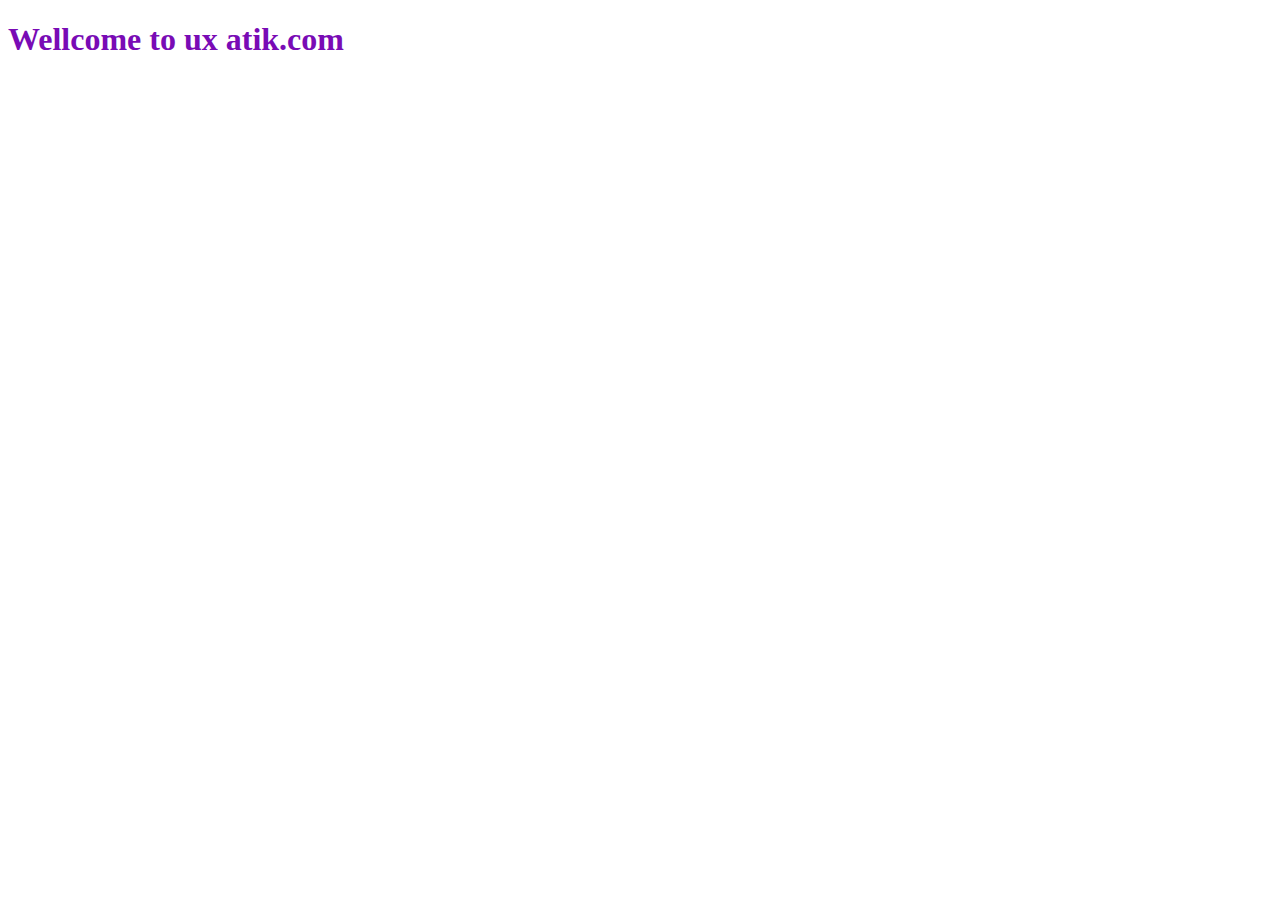
==== index.html @ 815eb7a7 "uxatik.com" ====
<!DOCTYPE html>
<html lang="en">

<head>
    <meta charset="UTF-8">
    <meta name="viewport" content="width=device-width, initial-scale=1.0">
    <meta http-equiv="X-UA-Compatible" content="ie=edge">
    <title>Welcome to uxatik.com</title>
    <link rel="stylesheet" href="./css/main.css">
</head>

<body>

    <h1 class="home-banner">Wellcome to ux atik.com</h1>

</body>

</html>
---- css/main.css ----
.home-banner {
  color: #790BB5;
  background: 0; }
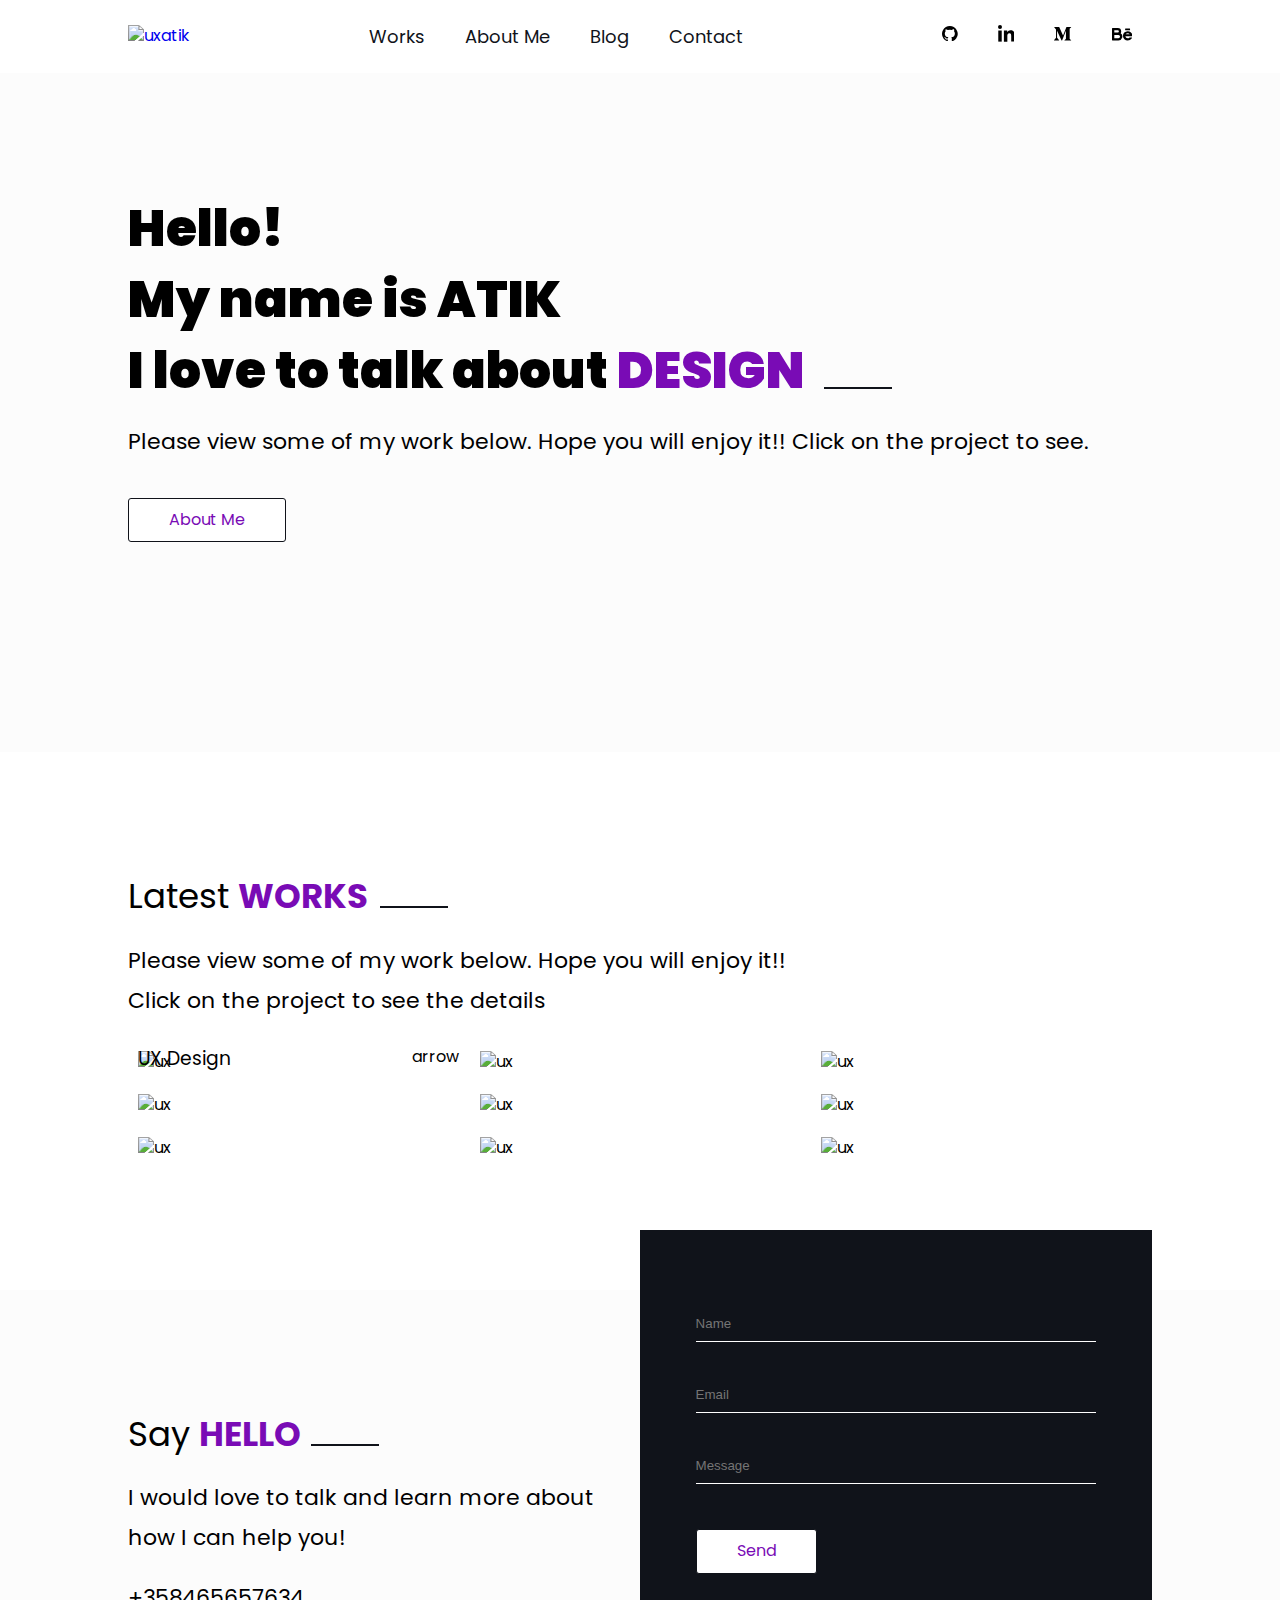
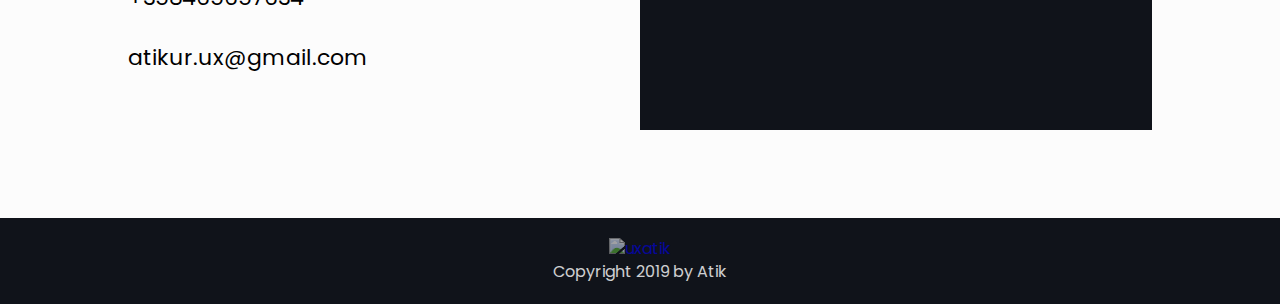
==== commit cc8fa1a2: "update contact section" ====
--- a/index.html
+++ b/index.html
@@ -6,13 +6,196 @@
     <meta name="viewport" content="width=device-width, initial-scale=1.0">
     <meta http-equiv="X-UA-Compatible" content="ie=edge">
     <title>Welcome to uxatik.com</title>
+    <link rel="stylesheet" href="./css/_basic-settings.css">
+    <link rel="stylesheet" href="./css/normalize.css">
     <link rel="stylesheet" href="./css/main.css">
+    <link href="https://fonts.googleapis.com/css?family=Poppins&display=swap" rel="stylesheet">
 </head>
 
 <body>
-
-    <h1 class="home-banner">Wellcome to ux atik.com</h1>
-
+    <div class="wrapper">
+        <header class="header-section">
+            <div class="container">
+                <nav class="nav-bar">
+                    <div class="nav-bar__logo"> <a href="index.html"><img src="./img/logo.svg" alt="uxatik"></a> </div>
+                    <ul class="nav-bar__main-nav">
+                        <li><a href="">Works</a></li>
+                        <li><a href="">About Me</a></li>
+                        <li><a href="">Blog</a></li>
+                        <li><a href="">Contact</a></li>
+                    </ul>
+                    <ul class="nav-bar__social">
+                        <li><a href=""><svg xmlns="http://www.w3.org/2000/svg" width="15.677" height="15.293"
+                                    viewBox="0 0 15.677 15.293">
+                                    <path
+                                        d="M14.625,9.269a7.8,7.8,0,0,0-2.852-2.853A7.667,7.667,0,0,0,7.838,5.365,7.667,7.667,0,0,0,3.9,6.416,7.8,7.8,0,0,0,1.051,9.269,7.667,7.667,0,0,0,0,13.2a7.617,7.617,0,0,0,1.5,4.608,7.677,7.677,0,0,0,3.863,2.832.457.457,0,0,0,.408-.071.4.4,0,0,0,.133-.306q0-.031-.005-.551t-.005-.908l-.235.041a2.994,2.994,0,0,1-.566.036,4.315,4.315,0,0,1-.709-.071,1.585,1.585,0,0,1-.684-.306,1.3,1.3,0,0,1-.449-.628l-.1-.235a2.55,2.55,0,0,0-.321-.52,1.232,1.232,0,0,0-.444-.388l-.071-.051a.749.749,0,0,1-.133-.123.56.56,0,0,1-.092-.143q-.031-.072.051-.118a.662.662,0,0,1,.3-.046l.2.03a1.49,1.49,0,0,1,.505.245,1.647,1.647,0,0,1,.495.531A1.8,1.8,0,0,0,4.2,17.7a1.2,1.2,0,0,0,.668.219,2.9,2.9,0,0,0,.582-.051,2.03,2.03,0,0,0,.459-.153,1.654,1.654,0,0,1,.5-1.051,6.988,6.988,0,0,1-1.046-.184,4.165,4.165,0,0,1-.959-.4,2.748,2.748,0,0,1-.822-.684,3.286,3.286,0,0,1-.536-1.072,5.1,5.1,0,0,1-.209-1.531,2.977,2.977,0,0,1,.806-2.1A2.744,2.744,0,0,1,3.715,8.61a1.43,1.43,0,0,1,.878.138,6.137,6.137,0,0,1,.852.393q.271.163.434.276a7.371,7.371,0,0,1,3.919,0l.388-.245a5.493,5.493,0,0,1,.939-.449,1.337,1.337,0,0,1,.827-.112,2.717,2.717,0,0,1,.081,2.082,2.977,2.977,0,0,1,.806,2.1,5.153,5.153,0,0,1-.209,1.536,3.158,3.158,0,0,1-.541,1.072,2.853,2.853,0,0,1-.827.679,4.173,4.173,0,0,1-.959.4,6.981,6.981,0,0,1-1.046.184,1.818,1.818,0,0,1,.531,1.449v2.153a.407.407,0,0,0,.128.306.443.443,0,0,0,.4.071,7.676,7.676,0,0,0,3.863-2.832,7.865,7.865,0,0,0,.444-8.542Z"
+                                        transform="translate(0 -5.365)" /></svg></a>
+                        </li>
+                        <li> <a href=""><svg xmlns="http://www.w3.org/2000/svg" width="16.658" height="16.629"
+                                    viewBox="0 0 16.658 16.629">
+                                    <g transform="translate(0 -0.08)">
+                                        <g transform="translate(0 0.08)">
+                                            <path d="M2,.08a2,2,0,1,0,2,2A2,2,0,0,0,2,.08Z"
+                                                transform="translate(0 -0.08)" />
+                                            <rect width="3.452" height="11.108" transform="translate(0.275 5.521)" />
+                                            <path
+                                                d="M39.544,29.383a3.628,3.628,0,0,0-3.266,1.794h-.046V29.659H32.92V40.767h3.449V35.272c0-1.449.276-2.852,2.072-2.852,1.77,0,1.794,1.657,1.794,2.945v5.4h3.45V34.674C43.685,31.684,43.04,29.383,39.544,29.383Z"
+                                                transform="translate(-27.027 -24.138)" />
+                                        </g>
+                                    </g>
+                                </svg></a>
+                        </li>
+                        <li><a href=""><svg xmlns="http://www.w3.org/2000/svg" width="17.201" height="13.618"
+                                    viewBox="0 0 17.201 13.618">
+
+                                    <path class="a"
+                                        d="M15.829,4.1,17.2,2.787V2.5H12.446L9.058,10.934,5.2,2.5H.217v.287l1.6,1.93a.673.673,0,0,1,.217.561v7.585a.865.865,0,0,1-.231.753L0,15.805v.284H5.121V15.8L3.315,13.616a.892.892,0,0,1-.249-.753V6.3l4.5,9.79h.522L11.949,6.3v7.8c0,.206,0,.248-.135.383l-1.39,1.345v.288H17.17V15.83l-1.34-1.312a.4.4,0,0,1-.153-.383V4.483a.4.4,0,0,1,.153-.383Z"
+                                        transform="translate(0 -2.5)" />
+                                </svg></a>
+                        </li>
+                        <li><a href=""><svg xmlns="http://www.w3.org/2000/svg" width="20.463" height="12.617"
+                                    viewBox="0 0 20.463 12.617">
+                                    <defs>
+
+                                    </defs>
+                                    <path class="a"
+                                        d="M8.66,93.189a3.424,3.424,0,0,0,.545-1.914,3.474,3.474,0,0,0-3.489-3.387H.447A.447.447,0,0,0,0,88.335V99.922a.447.447,0,0,0,.447.447H6.333a3.951,3.951,0,0,0,2.328-7.18ZM2.312,90.2H5.761a1.133,1.133,0,0,1,0,2.266H2.312Zm4.072,7.858H2.312v-3.28H6.384a1.64,1.64,0,0,1,0,3.28Z"
+                                        transform="translate(0 -87.888)" />
+                                    <path class="a"
+                                        d="M255.518,156.2a4.743,4.743,0,1,0-4.741,4.893,4.7,4.7,0,0,0,3.942-2.175,4.943,4.943,0,0,0,.3-.53.2.2,0,0,0-.181-.288l-2.33-.006a.2.2,0,0,0-.137.057,2.205,2.205,0,0,1-1.593.63,2.471,2.471,0,0,1-2.371-2.021h6.647a.464.464,0,0,0,.464-.464Zm-4.741-2.582a2.4,2.4,0,0,1,2.03,1.167h-4.061A2.4,2.4,0,0,1,250.777,153.62Z"
+                                        transform="translate(-235.055 -148.477)" />
+                                    <path class="a"
+                                        d="M298.775,100.658h-4.2a.355.355,0,0,1-.355-.355V99.248a.355.355,0,0,1,.355-.355h4.2a.355.355,0,0,1,.355.355V100.3A.355.355,0,0,1,298.775,100.658Z"
+                                        transform="translate(-281.082 -98.402)" />
+                                </svg></a>
+                        </li>
+                    </ul>
+                </nav>
+            </div>
+        </header>
+        <main>
+            <section class="banner-section">
+                <div class="container">
+                    <div class="banner">
+                        <h1 class="banner__title">Hello! <br> My name is ATIK <br> I love to talk about
+                            <span class="banner__title--bold">Design</span></h1>
+                        <p class="banner__text">Please view some of my work below. Hope you will enjoy it!! Click on the
+                            project to see.
+                        </p>
+                        <div class="banner__btn">
+                            <a class="button" href="#">About Me</a>
+                        </div>
+                    </div>
+                    <div class="banner-img">
+                        <div class="banner-img__profile-picture"></div>
+                        <div class="div banner-img__socila">
+                            <a href="#"></a>
+                            <a href="#"></a>
+                            <a href="#"></a>
+                            <a href="#"></a>
+                        </div>
+                    </div>
+                </div>
+            </section>
+            <section class="portfolio-section">
+                <div class="container">
+                    <div class="intro">
+                        <h1 class="intro__title">Latest <span class="intro__title--bold">Works</span>
+                        </h1>
+                        <p class="intro__para">Please view some of my work below. Hope you will enjoy it!! </br>
+                            Click
+                            on the project to see the details</p>
+                    </div>
+                    <div class="portfolio">
+                        <div class="portfolio__item">
+                            <img src="./img/portfolio/digitalWallet.jpg" alt="ux">
+                            <div class="portfolio__item-hover">
+                                <h3 class="">UX Design</h3>
+                                <p class="icon">arrow</p>
+                            </div>
+                        </div>
+                        <div class="portfolio__item">
+                            <img src="./img/portfolio/digitalWallet.jpg" alt="ux">
+                        </div>
+                        <div class="portfolio__item">
+                            <img src="./img/portfolio/digitalWallet.jpg" alt="ux">
+                        </div>
+                        <div class="portfolio__item">
+                            <img src="./img/portfolio/digitalWallet.jpg" alt="ux">
+                        </div>
+                        <div class="portfolio__item">
+                            <img src="./img/portfolio/digitalWallet.jpg" alt="ux">
+                        </div>
+                        <div class="portfolio__item">
+                            <img src="./img/portfolio/digitalWallet.jpg" alt="ux">
+                        </div>
+                        <div class="portfolio__item">
+                            <img src="./img/portfolio/digitalWallet.jpg" alt="ux">
+                        </div>
+                        <div class="portfolio__item">
+                            <img src="./img/portfolio/digitalWallet.jpg" alt="ux">
+                        </div>
+                        <div class="portfolio__item">
+                            <img src="./img/portfolio/digitalWallet.jpg" alt="ux">
+                        </div>
+                    </div>
+                </div>
+            </section>
+            <section class="contact-section">
+                <div class="container">
+                    <div class="contact">
+                        <div class="contact__item">
+                            <div class="intro">
+                                <h1 class="intro__title">Say <span class="intro__title--bold">Hello</span>
+                                </h1>
+                                <p class="intro__para">I would love to talk and learn more about how I can help you!
+                                    </br></p>
+                                <p class="intro__para">+358465657634
+                                    </br></p>
+                                <p class="intro__para">atikur.ux@gmail.com
+                                    </br></p>
+                            </div>
+                        </div>
+                        <div class="contact__item">
+                            <div class="form-content">
+                                <div class="form ">
+                                    <form action="" method="">
+                                        <div class="form__item">
+                                            <input type="name" placeholder="Name" required minlength="2" maxlength="15"
+                                                pattern="[]">
+                                        </div>
+                                        <div class="form__item">
+                                            <input type="email" placeholder="Email" required minlength="2"
+                                                maxlength="15" pattern="[]">
+                                        </div>
+                                        <div class="form__item">
+                                            <input type="message" placeholder="Message" required minlength="2"
+                                                maxlength="15" pattern="[]">
+                                        </div>
+                                        <div class="form__item">
+                                            <div class="button">Send</div>
+                                        </div>
+                                    </form>
+                                </div>
+                            </div>
+                        </div>
+                    </div>
+                </div>
+            </section>
+        </main>
+        <footer class="footer-section">
+            <div class="container">
+                <div class="footer">
+                    <div class="footer__img">
+                        <a href="index.html"> <img src="./img/logo.svg" alt="uxatik"></a>
+                    </div>
+                    <div class="footer__para">
+                        <p>Copyright 2019 by Atik</p>
+                    </div>
+                </div>
+            </div>
+        </footer>
+    </div>
 </body>
 
 </html>--- a/css/_basic-settings.css
+++ b/css/_basic-settings.css
@@ -0,0 +1,74 @@
+/* basic settings */
+* {
+  margin: 0;
+  padding: 0;
+  -webkit-box-sizing: border-box;
+  box-sizing: border-box;
+}
+
+html {
+  width: 100%;
+  height: 100%;
+}
+
+body {
+  width: 100%;
+  height: 100%;
+  line-height: 1.42;
+  font-size: 16px;
+  font-family: 'Poppins', sans-serif;
+  /* to smooth fonts */
+  -webkit-font-smoothing: antialiased;
+  -moz-osx-font-smoothing: grayscale;
+}
+
+ul {
+  padding: 0;
+  margin: 0;
+}
+
+ul li {
+  list-style: none;
+}
+
+h1,
+h2,
+h3,
+h4,
+h5,
+h6 {
+  margin: 0;
+  font-weight: normal;
+}
+
+a {
+  text-decoration: none;
+}
+
+p {
+  padding: 0;
+  margin: 0;
+}
+
+*,
+*::before,
+*::after {
+  -webkit-box-sizing: border-box;
+  box-sizing: border-box;
+}
+
+.wrapper {
+  min-height: 100%;
+  width: 100%;
+}
+
+.empty {
+  height: rem(490px);
+}
+
+.container {
+  max-width: rem(1350px);
+  width: 80%;
+  margin: 0 auto;
+  height: 100%;
+}--- a/css/main.css
+++ b/css/main.css
@@ -1,5 +1,214 @@
-.home-banner {
+.nav-bar {
+  display: -webkit-box;
+  display: -ms-flexbox;
+  display: flex;
+  -webkit-box-pack: justify;
+  -ms-flex-pack: justify;
+  justify-content: space-between;
+  -webkit-box-align: center;
+  -ms-flex-align: center;
+  align-items: center;
+  padding: 5px 0; }
+  .nav-bar__logo {
+    display: -webkit-box;
+    display: -ms-flexbox;
+    display: flex;
+    -webkit-box-align: center;
+    -ms-flex-align: center;
+    align-items: center; }
+  .nav-bar__main-nav {
+    display: -webkit-box;
+    display: -ms-flexbox;
+    display: flex; }
+    .nav-bar__main-nav li a {
+      padding: 20px;
+      color: #10131A;
+      font-size: 18px; }
+    .nav-bar__main-nav li a:hover {
+      color: #790BB5;
+      border-bottom: 1px solid #790BB5;
+      padding-bottom: 10px; }
+  .nav-bar__social {
+    display: -webkit-box;
+    display: -ms-flexbox;
+    display: flex; }
+    .nav-bar__social li {
+      padding: 20px; }
+    .nav-bar__social li a svg:hover {
+      fill: #790BB5; }
+
+.banner__title {
+  font-size: 50px;
+  font-weight: 900; }
+.banner__title--bold {
+  font-size: 50px;
   color: #790BB5;
-  background: 0; }
-
-
+  font-weight: 900 !important;
+  position: relative;
+  text-transform: uppercase; }
+.banner__title--bold::after {
+  content: " ";
+  position: absolute;
+  width: 68px;
+  height: 2px;
+  background: #10131A;
+  bottom: 25%;
+  left: 110%; }
+.banner__text {
+  font-size: 22px;
+  margin: 20px 0; }
+.banner__btn {
+  margin: 20px 0 70px 0; }
+
+.button {
+  padding: 10px 40px;
+  margin: 20px 0;
+  background: #ffffff;
+  border: none;
+  cursor: pointer;
+  border-radius: 3px;
+  color: #790BB5;
+  border: 1px solid #10131A;
+  text-align: center;
+  display: inline-block; }
+
+.button:hover {
+  background: #790BB5;
+  color: #ffffff;
+  border: 1px solid #790BB5; }
+
+.intro__title {
+  font-size: 34px; }
+.intro__title--bold {
+  font-weight: bold;
+  color: #790BB5;
+  position: relative;
+  text-transform: uppercase; }
+.intro__title--bold::after {
+  content: " ";
+  position: absolute;
+  width: 68px;
+  height: 2px;
+  background: #10131A;
+  bottom: 25%;
+  left: 110%; }
+.intro__para {
+  font-size: 22px;
+  margin: 20px 0;
+  line-height: 40px; }
+.intro--contact {
+  width: 50%; }
+
+.portfolio {
+  display: -webkit-box;
+  display: -ms-flexbox;
+  display: flex;
+  -ms-flex-wrap: wrap;
+  flex-wrap: wrap;
+  -webkit-box-pack: justify;
+  -ms-flex-pack: justify;
+  justify-content: space-between;
+  width: 100%; }
+  .portfolio__item {
+    width: 31.33%;
+    position: relative;
+    margin: 1%; }
+    .portfolio__item img {
+      width: 100%;
+      height: 100%;
+      -webkit-transform: scale(1);
+      -ms-transform: scale(1);
+      transform: scale(1);
+      -webkit-transition: -webkit-transform 0.35s ease-in-out;
+      transition: -webkit-transform 0.35s ease-in-out;
+      -o-transition: transform 0.35s ease-in-out;
+      transition: transform 0.35s ease-in-out;
+      transition: transform 0.35s ease-in-out, -webkit-transform 0.35s ease-in-out; }
+  .portfolio__item:hover {
+    cursor: pointer; }
+    .portfolio__item:hover img {
+      -webkit-transform: scale(1.025);
+      -ms-transform: scale(1.025);
+      transform: scale(1.025); }
+  .portfolio__item-hover {
+    display: -webkit-box;
+    display: -ms-flexbox;
+    display: flex;
+    position: absolute;
+    -webkit-box-pack: justify;
+    -ms-flex-pack: justify;
+    justify-content: space-between;
+    bottom: 6%;
+    width: 100%;
+    color: black; }
+
+.footer {
+  display: -webkit-box;
+  display: -ms-flexbox;
+  display: flex;
+  -webkit-box-pack: center;
+  -ms-flex-pack: center;
+  justify-content: center;
+  -webkit-box-orient: vertical;
+  -webkit-box-direction: normal;
+  -ms-flex-direction: column;
+  flex-direction: column;
+  -webkit-box-align: center;
+  -ms-flex-align: center;
+  align-items: center;
+  padding: 20px 0; }
+  .footer__img img {
+    opacity: .6;
+    width: 80%; }
+  .footer__para {
+    color: #ffffff;
+    opacity: .8; }
+
+.contact {
+  display: -webkit-box;
+  display: -ms-flexbox;
+  display: flex;
+  -ms-flex-wrap: wrap;
+  flex-wrap: wrap; }
+  .contact__item {
+    position: relative;
+    width: 50%; }
+
+.form-content {
+  position: absolute;
+  width: 100%;
+  background: #10131A;
+  top: -180px;
+  height: 500px; }
+
+.form {
+  padding: 10% 5%; }
+  .form__item {
+    padding: 10px 30px;
+    margin: 5px 0; }
+  .form__item input {
+    border-bottom: 1px solid #ffffff;
+    padding: 20px 0 10px 0;
+    border-top: none;
+    border-left: none;
+    border-right: none;
+    background: none;
+    width: 100%; }
+
+.header-section {
+  background: #ffffff;
+  -webkit-box-shadow: 0px 0px 16px 0px rgba(0, 0, 0, 0.2);
+  box-shadow: 0px 0px 16px 0px rgba(0, 0, 0, 0.2); }
+
+.portfolio-section {
+  padding: 120px 0; }
+
+.contact-section,
+.banner-section {
+  background: #FCFCFC;
+  padding: 120px 0; }
+
+.footer-section {
+  background: #10131A; }
+
+
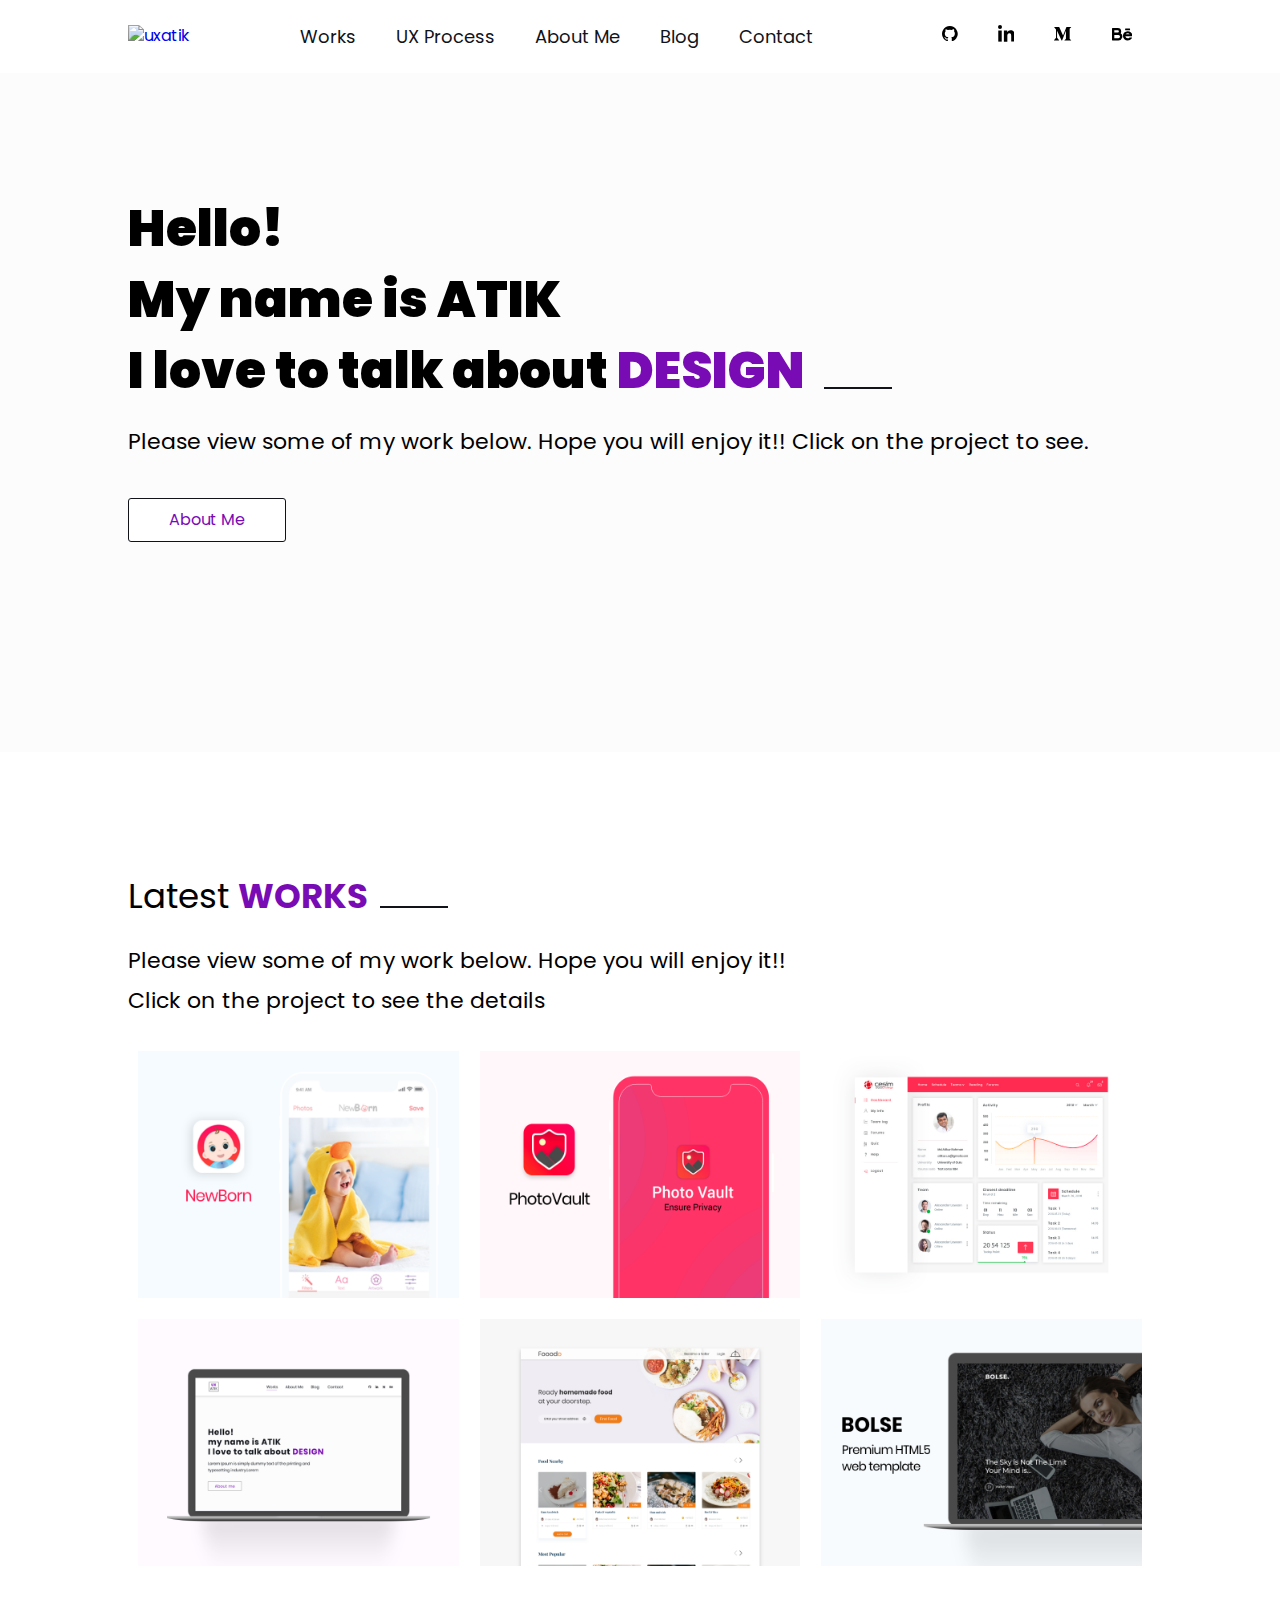
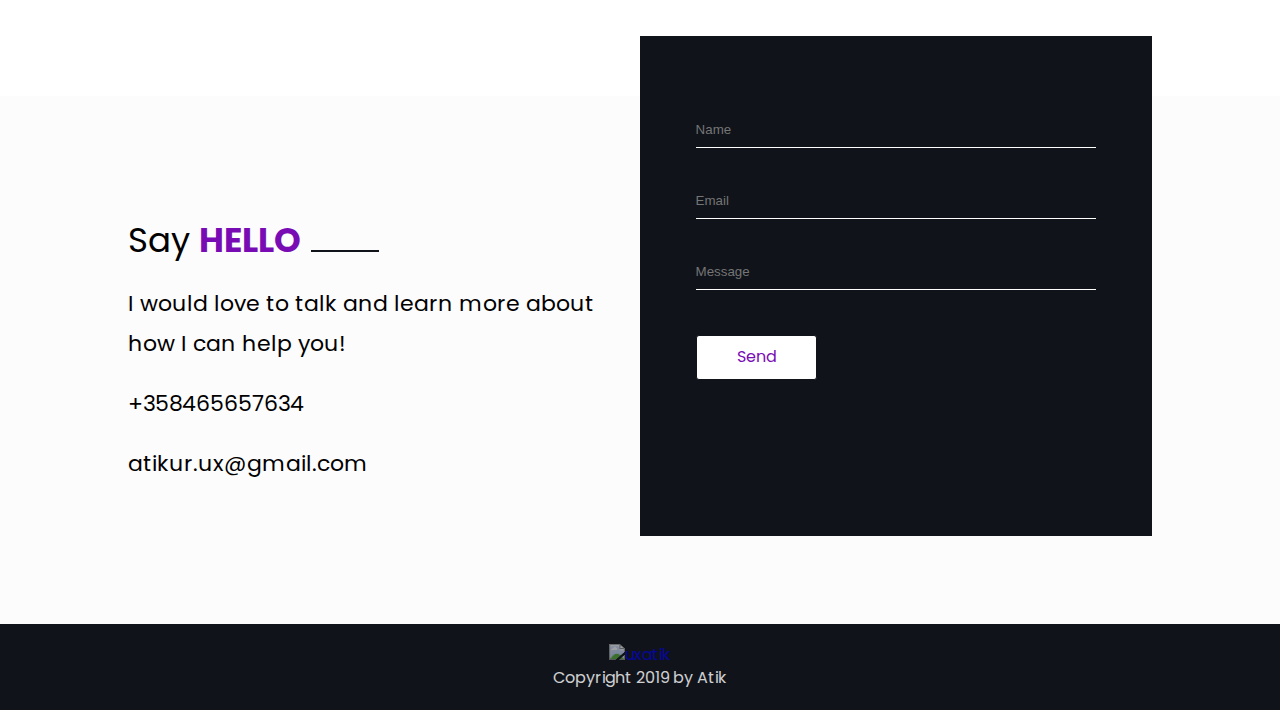
==== commit 9169926a: "add protfolio img" ====
--- a/index.html
+++ b/index.html
@@ -19,7 +19,8 @@
                 <nav class="nav-bar">
                     <div class="nav-bar__logo"> <a href="index.html"><img src="./img/logo.svg" alt="uxatik"></a> </div>
                     <ul class="nav-bar__main-nav">
-                        <li><a href="">Works</a></li>
+                        <li><a href="index.html">Works</a></li>
+                        <li><a href="">UX Process</a></li>
                         <li><a href="">About Me</a></li>
                         <li><a href="">Blog</a></li>
                         <li><a href="">Contact</a></li>
@@ -108,36 +109,30 @@
                     </div>
                     <div class="portfolio">
                         <div class="portfolio__item">
-                            <img src="./img/portfolio/digitalWallet.jpg" alt="ux">
-                            <div class="portfolio__item-hover">
-                                <h3 class="">UX Design</h3>
-                                <p class="icon">arrow</p>
-                            </div>
+                            <a href="./project-details.html"><img src="./img/portfolio/thubmnail/new-born@2x.png"
+                                    alt="ux"></a>
                         </div>
                         <div class="portfolio__item">
-                            <img src="./img/portfolio/digitalWallet.jpg" alt="ux">
+                            <a href="./project-details.html"><img src="./img/portfolio/thubmnail/photo-vault@2x.png"
+                                    alt="ux"></a>
                         </div>
                         <div class="portfolio__item">
-                            <img src="./img/portfolio/digitalWallet.jpg" alt="ux">
+                            <a href="./project-details.html"><img src="./img/portfolio/thubmnail/cesim@2x.png"
+                                    alt="ux"></a>
                         </div>
                         <div class="portfolio__item">
-                            <img src="./img/portfolio/digitalWallet.jpg" alt="ux">
+                            <a href="./project-details.html"><img src="./img/portfolio/thubmnail/uxatik@2x.png"
+                                    alt="ux"></a>
                         </div>
                         <div class="portfolio__item">
-                            <img src="./img/portfolio/digitalWallet.jpg" alt="ux">
+                            <a href="./project-details.html"><img src="./img/portfolio/thubmnail/foodo@2x.png"
+                                    alt="ux"></a>
                         </div>
                         <div class="portfolio__item">
-                            <img src="./img/portfolio/digitalWallet.jpg" alt="ux">
+                            <a href="./project-details.html"><img src="./img/portfolio/thubmnail/bolse@2x.png"
+                                    alt="ux"></a>
                         </div>
-                        <div class="portfolio__item">
-                            <img src="./img/portfolio/digitalWallet.jpg" alt="ux">
-                        </div>
-                        <div class="portfolio__item">
-                            <img src="./img/portfolio/digitalWallet.jpg" alt="ux">
-                        </div>
-                        <div class="portfolio__item">
-                            <img src="./img/portfolio/digitalWallet.jpg" alt="ux">
-                        </div>
+
                     </div>
                 </div>
             </section>
